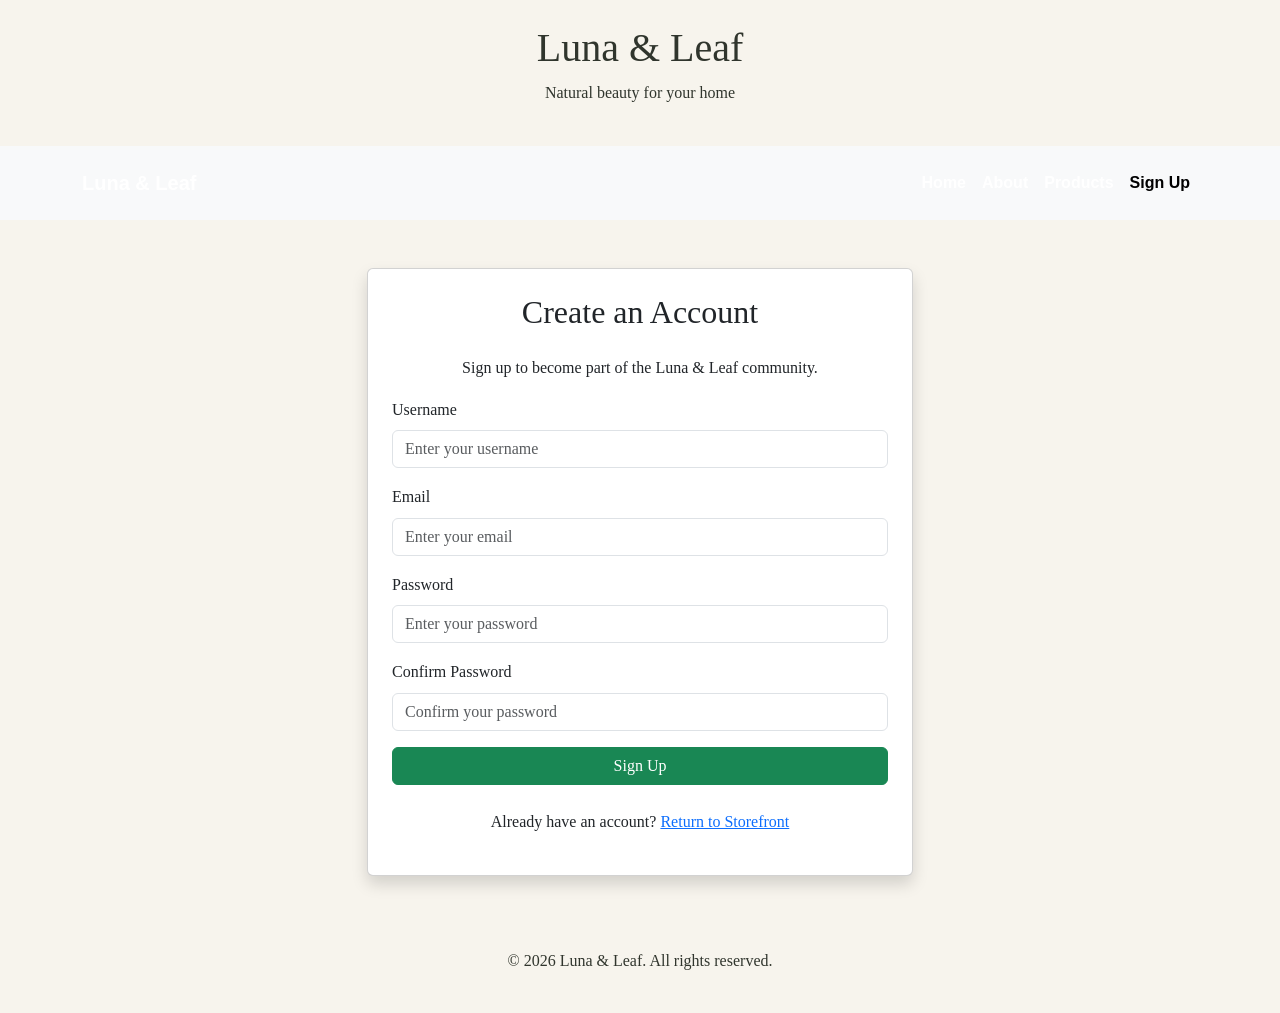
==== signup.html @ a8285897 "Create signup.html" ====
<!DOCTYPE html>
<html lang="en">
<head>
    <meta charset="UTF-8">
    <meta name="viewport" content="width=device-width, initial-scale=1.0">

    <title>Luna & Leaf - Sign Up</title>

    <!-- Bootstrap CSS CDN -->
    <link 
        href="https://cdn.jsdelivr.net/npm/bootstrap@5.3.3/dist/css/bootstrap.min.css" 
        rel="stylesheet"
    >

    <!-- Your Storefront CSS -->
    <link rel="stylesheet" href="styles.css">
</head>

<body>

    <!-- Header -->
    <header class="text-center py-4">
        <h1>Luna & Leaf</h1>
        <p>Natural beauty for your home</p>
    </header>

    <!-- Navigation Bar -->
    <nav class="navbar navbar-expand-lg navbar-light bg-light">
        <div class="container">
            <a class="navbar-brand" href="index.html">Luna & Leaf</a>

            <button 
                class="navbar-toggler" 
                type="button" 
                data-bs-toggle="collapse" 
                data-bs-target="#navbarNav"
            >
                <span class="navbar-toggler-icon"></span>
            </button>

            <div class="collapse navbar-collapse" id="navbarNav">
                <ul class="navbar-nav ms-auto">

                    <li class="nav-item">
                        <a class="nav-link" href="index.html">Home</a>
                    </li>

                    <li class="nav-item">
                        <a class="nav-link" href="index.html#about">About</a>
                    </li>

                    <li class="nav-item">
                        <a class="nav-link" href="index.html#products">Products</a>
                    </li>

                    <li class="nav-item">
                        <a class="nav-link active" href="signup.html">Sign Up</a>
                    </li>

                </ul>
            </div>
        </div>
    </nav>

    <!-- Main Content -->
    <main class="container my-5">

        <div class="row justify-content-center">

            <div class="col-md-8 col-lg-6">

                <div class="card shadow p-4">

                    <h2 class="text-center mb-4">Create an Account</h2>

                    <p class="text-center">
                        Sign up to become part of the Luna & Leaf community.
                    </p>

                    <form>

                        <!-- Username -->
                        <div class="mb-3">
                            <label for="username" class="form-label">
                                Username
                            </label>

                            <input 
                                type="text" 
                                class="form-control" 
                                id="username"
                                name="username"
                                placeholder="Enter your username"
                                required
                            >
                        </div>

                        <!-- Email -->
                        <div class="mb-3">
                            <label for="email" class="form-label">
                                Email
                            </label>

                            <input 
                                type="email" 
                                class="form-control" 
                                id="email"
                                name="email"
                                placeholder="Enter your email"
                                required
                            >
                        </div>

                        <!-- Password -->
                        <div class="mb-3">
                            <label for="password" class="form-label">
                                Password
                            </label>

                            <input 
                                type="password" 
                                class="form-control" 
                                id="password"
                                name="password"
                                placeholder="Enter your password"
                                required
                            >
                        </div>

                        <!-- Confirm Password -->
                        <div class="mb-3">
                            <label for="confirmPassword" class="form-label">
                                Confirm Password
                            </label>

                            <input 
                                type="password" 
                                class="form-control" 
                                id="confirmPassword"
                                name="confirmPassword"
                                placeholder="Confirm your password"
                                required
                            >
                        </div>

                        <!-- Sign Up Button -->
                        <div class="d-grid">
                            <button type="submit" class="btn btn-success">
                                Sign Up
                            </button>
                        </div>

                    </form>

                    <div class="text-center mt-4">
                        <p>
                            Already have an account?
                            <a href="index.html">Return to Storefront</a>
                        </p>
                    </div>

                </div>

            </div>

        </div>

    </main>

    <!-- Footer -->
    <footer class="text-center py-4">
        <p>&copy; 2026 Luna & Leaf. All rights reserved.</p>
    </footer>

    <!-- Bootstrap JavaScript -->
    <script 
        src="https://cdn.jsdelivr.net/npm/bootstrap@5.3.3/dist/js/bootstrap.bundle.min.js">
    </script>

</body>
</html>
---- styles.css ----
/* Luna & Leaf Storefront
   External CSS stylesheet
*/

/* General page styling */
* {
    box-sizing: border-box;
    margin: 0;
    padding: 0;
}

html {
    scroll-behavior: smooth;
}

body {
    font-family: Georgia, "Times New Roman", serif;
    background: #f7f4ed;
    color: #30352d;
    line-height: 1.6;
}

/* Header */
.site-header {
    text-align: center;
    padding: 42px 20px 30px;
    background: #e8e3d5;
}

.logo {
    font-size: 2.6rem;
    font-weight: bold;
    color: #4f5b45;
}

.site-header p {
    margin-top: 6px;
    font-family: Arial, Helvetica, sans-serif;
    font-size: 0.95rem;
}

/* Navigation bar */
.navbar {
    display: flex;
    justify-content: center;
    gap: 35px;
    padding: 16px;
    background: #30352d;
}

.navbar a {
    color: white;
    text-decoration: none;
    font-family: Arial, Helvetica, sans-serif;
    font-weight: bold;
}

.navbar a:hover {
    color: #d9cdb8;
}

/* Hero */
.hero {
    min-height: 440px;
    display: flex;
    align-items: center;
    justify-content: center;
    text-align: center;
    padding: 60px 20px;
    background:
        linear-gradient(rgba(247, 244, 237, 0.78), rgba(247, 244, 237, 0.78)),
        url("https://images.unsplash.com/photo-1497250681960-ef046c08a56e?auto=format&fit=crop&w=1600&q=80")
        center/cover;
}

.hero h1 {
    font-size: clamp(2.4rem, 6vw, 4.5rem);
    color: #3f4a39;
    margin-bottom: 18px;
}

.hero p {
    font-family: Arial, Helvetica, sans-serif;
}

.button {
    display: inline-block;
    padding: 13px 25px;
    border-radius: 4px;
    text-decoration: none;
    font-family: Arial, Helvetica, sans-serif;
    font-weight: bold;
    transition: transform 0.2s ease;
}

.button:hover {
    transform: translateY(-2px);
}

/* Product section */
.products {
    max-width: 1100px;
    margin: auto;
    padding: 70px 20px;
    text-align: center;
}

.products h2,
.about h2 {
    font-size: 2rem;
    margin-bottom: 35px;
    color: #4f5b45;
}

.product-grid {
    display: grid;
    grid-template-columns: repeat(3, 1fr);
    gap: 28px;
}

.product-card {
    background: white;
    border-radius: 10px;
    overflow: hidden;
    box-shadow: 0 4px 16px rgba(48, 53, 45, 0.12);
    text-align: left;
    transition: transform 0.25s ease;
}

.product-card:hover {
    transform: translateY(-5px);
}

.product-card img {
    width: 100%;
    height: 240px;
    object-fit: cover;
    display: block;
}

.product-info {
    padding: 22px;
}

.product-info h3 {
    color: #4f5b45;
    margin-bottom: 8px;
    font-size: 1.3rem;
}

.product-info p {
    font-family: Arial, Helvetica, sans-serif;
    font-size: 0.92rem;
    color: #62665e;
    margin-bottom: 15px;
}

.price {
    font-family: Arial, Helvetica, sans-serif;
    font-weight: bold;
}

/* About */
.about {
    padding: 65px 20px;
    text-align: center;
    background: #e8e3d5;
}

.about p {
    max-width: 700px;
    margin: auto;
    font-family: Arial, Helvetica, sans-serif;
}

/* Footer */
.site-footer {
    padding: 28px 20px;
    text-align: center;
    background: #30352d;
    color: white;
    font-family: Arial, Helvetica, sans-serif;
    font-size: 0.85rem;
}

.site-footer p + p {
    margin-top: 5px;
}

/* Responsive design */
@media (max-width: 750px) {
    .product-grid {
        grid-template-columns: 1fr;
    }

    .navbar {
        gap: 18px;
        flex-wrap: wrap;
    }

    .logo {
        font-size: 2.1rem;
    }
}
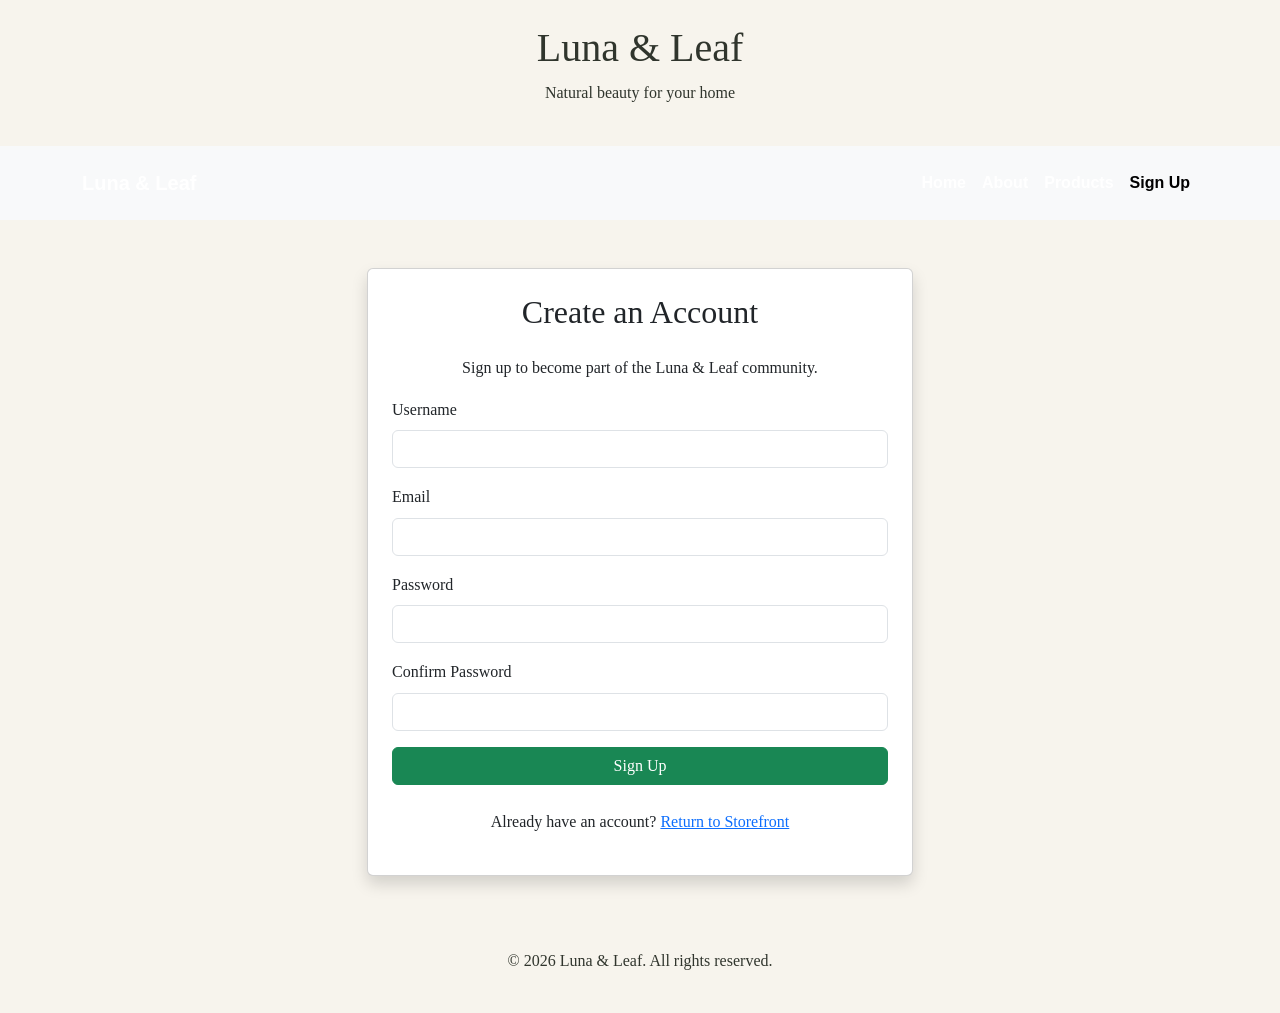
==== commit 9ec3afe6: "Update signup.html" ====
--- a/signup.html
+++ b/signup.html
@@ -15,6 +15,8 @@
     <!-- Your Storefront CSS -->
     <link rel="stylesheet" href="styles.css">
 </head>
+    
+</script>
 
 <body>
 
@@ -85,14 +87,8 @@
                                 Username
                             </label>
 
-                            <input 
-                                type="text" 
-                                class="form-control" 
-                                id="username"
-                                name="username"
-                                placeholder="Enter your username"
-                                required
-                            >
+                            <input type="text" class="form-control" id="username" onfocusout="validate(this)">
+
                         </div>
 
                         <!-- Email -->
@@ -101,14 +97,8 @@
                                 Email
                             </label>
 
-                            <input 
-                                type="email" 
-                                class="form-control" 
-                                id="email"
-                                name="email"
-                                placeholder="Enter your email"
-                                required
-                            >
+                            <input type="text" class="form-control" id="username" onfocusout="validate(this)">
+
                         </div>
 
                         <!-- Password -->
@@ -117,14 +107,8 @@
                                 Password
                             </label>
 
-                            <input 
-                                type="password" 
-                                class="form-control" 
-                                id="password"
-                                name="password"
-                                placeholder="Enter your password"
-                                required
-                            >
+                            <input type="text" class="form-control" id="username" onfocusout="validate(this)">
+
                         </div>
 
                         <!-- Confirm Password -->
@@ -133,21 +117,14 @@
                                 Confirm Password
                             </label>
 
-                            <input 
-                                type="password" 
-                                class="form-control" 
-                                id="confirmPassword"
-                                name="confirmPassword"
-                                placeholder="Confirm your password"
-                                required
-                            >
+                            <input type="text" class="form-control" id="username" onfocusout="validate(this)">
+
                         </div>
 
                         <!-- Sign Up Button -->
                         <div class="d-grid">
-                            <button type="submit" class="btn btn-success">
-                                Sign Up
-                            </button>
+                            <button type="button" class="btn btn-success w-100" onclick="submitForm()">Sign Up</button>
+
                         </div>
 
                     </form>
@@ -176,6 +153,49 @@
     <script 
         src="https://cdn.jsdelivr.net/npm/bootstrap@5.3.3/dist/js/bootstrap.bundle.min.js">
     </script>
-
+<script>
+    function validate(obj) {
+        obj.classList.remove("error");
+
+        if (obj.value.trim() === "") {
+            obj.classList.add("error");
+            return false;
+        }
+
+        if (obj.id === "email") {
+            let emailPattern = /^[^\s@]+@[^\s@]+\.[^\s@]+$/;
+            if (!emailPattern.test(obj.value)) {
+                obj.classList.add("error");
+                return false;
+            }
+        }
+
+        if (obj.id === "confirmPassword") {
+            let pw = document.getElementById("password").value;
+            if (obj.value !== pw) {
+                obj.classList.add("error");
+                return false;
+            }
+        }
+
+        return true;
+    }
+
+    function submitForm() {
+        let fields = ["username", "email", "password", "confirmPassword"];
+        let valid = true;
+
+        fields.forEach(id => {
+            let field = document.getElementById(id);
+            if (!validate(field)) valid = false;
+        });
+
+        if (valid) {
+            alert("Form submitted successfully!");
+        } else {
+            alert("Please correct the highlighted fields.");
+        }
+    }
+</script>
 </body>
 </html>
--- a/styles.css
+++ b/styles.css
@@ -187,6 +187,10 @@
     margin-top: 5px;
 }
 
+.error {
+    border-color: red !important;
+    color: red !important;
+}
 /* Responsive design */
 @media (max-width: 750px) {
     .product-grid {
@@ -198,6 +202,7 @@
         flex-wrap: wrap;
     }
 
+
     .logo {
         font-size: 2.1rem;
     }
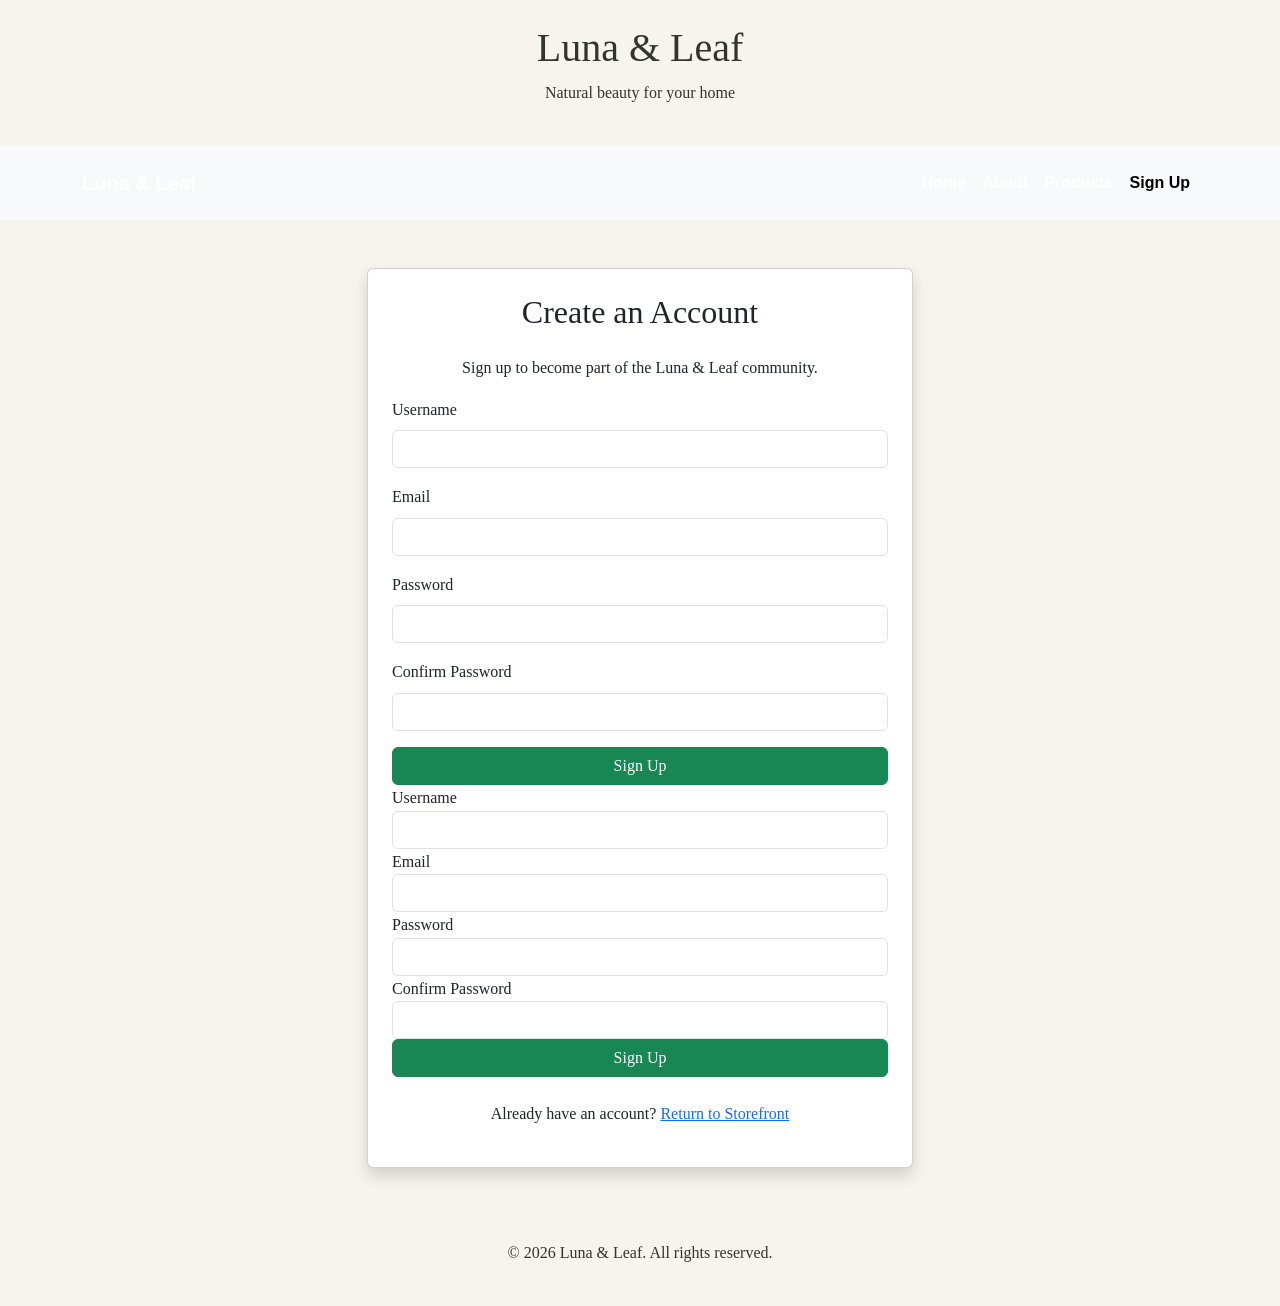
==== commit 00c41b31: "Update signup.html" ====
--- a/signup.html
+++ b/signup.html
@@ -97,7 +97,7 @@
                                 Email
                             </label>
 
-                            <input type="text" class="form-control" id="username" onfocusout="validate(this)">
+                            <input type="text" class="form-control" id="email" onfocusout="validate(this)">
 
                         </div>
 
@@ -107,7 +107,7 @@
                                 Password
                             </label>
 
-                            <input type="text" class="form-control" id="username" onfocusout="validate(this)">
+                            <input type="text" class="form-control" id="password" onfocusout="validate(this)">
 
                         </div>
 
@@ -117,7 +117,7 @@
                                 Confirm Password
                             </label>
 
-                            <input type="text" class="form-control" id="username" onfocusout="validate(this)">
+                            <input type="text" class="form-control" id="confirmpassword" onfocusout="validate(this)">
 
                         </div>
 
@@ -128,6 +128,24 @@
                         </div>
 
                     </form>
+                    <form id="signupForm">
+
+    <label>Username</label>
+    <input type="text" id="username" class="form-control" onfocusout="validate(this)">
+
+    <label>Email</label>
+    <input type="text" id="email" class="form-control" onfocusout="validate(this)">
+
+    <label>Password</label>
+    <input type="password" id="password" class="form-control" onfocusout="validate(this)">
+
+    <label>Confirm Password</label>
+    <input type="password" id="confirmPassword" class="form-control" onfocusout="validate(this)">
+
+    <button type="button" class="btn btn-success w-100" onclick="submitForm()">Sign Up</button>
+
+</form>
+
 
                     <div class="text-center mt-4">
                         <p>
@@ -152,8 +170,7 @@
     <!-- Bootstrap JavaScript -->
     <script 
         src="https://cdn.jsdelivr.net/npm/bootstrap@5.3.3/dist/js/bootstrap.bundle.min.js">
-    </script>
-<script>
+    </script><script>
     function validate(obj) {
         obj.classList.remove("error");
 
@@ -197,5 +214,6 @@
         }
     }
 </script>
+
 </body>
 </html>
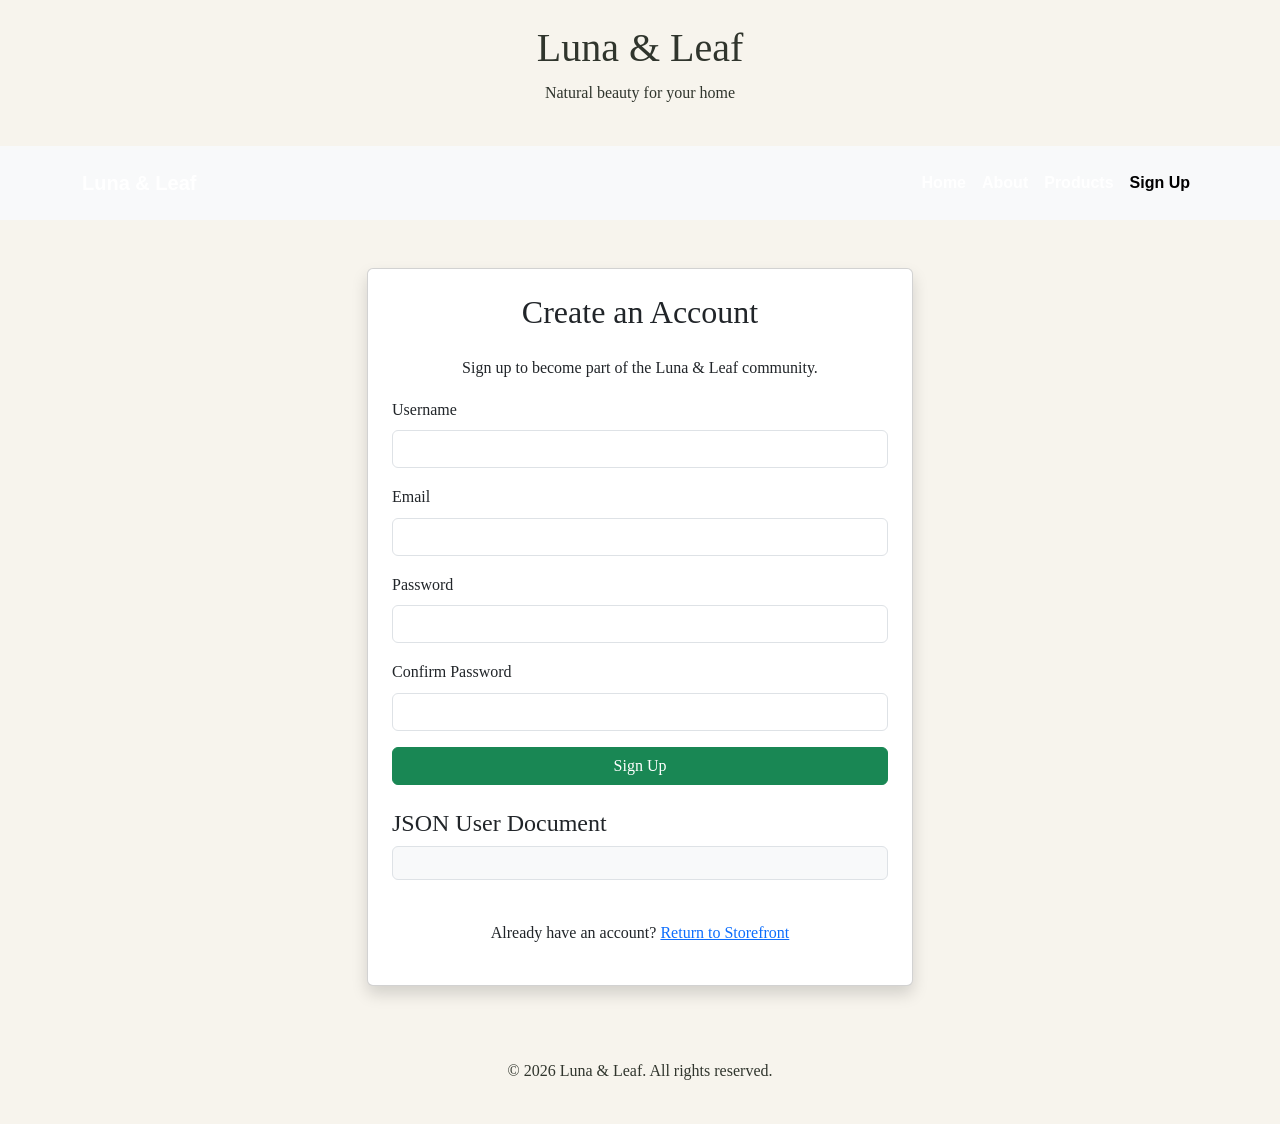
==== commit cd4233c6: "Update signup.html" ====
--- a/signup.html
+++ b/signup.html
@@ -3,20 +3,15 @@
 <head>
     <meta charset="UTF-8">
     <meta name="viewport" content="width=device-width, initial-scale=1.0">
-
     <title>Luna & Leaf - Sign Up</title>
 
-    <!-- Bootstrap CSS CDN -->
-    <link 
-        href="https://cdn.jsdelivr.net/npm/bootstrap@5.3.3/dist/css/bootstrap.min.css" 
-        rel="stylesheet"
-    >
-
-    <!-- Your Storefront CSS -->
+    <!-- Bootstrap CSS -->
+    <link
+        href="https://cdn.jsdelivr.net/npm/bootstrap@5.3.3/dist/css/bootstrap.min.css"
+        rel="stylesheet">
+
     <link rel="stylesheet" href="styles.css">
 </head>
-    
-</script>
 
 <body>
 
@@ -26,41 +21,53 @@
         <p>Natural beauty for your home</p>
     </header>
 
-    <!-- Navigation Bar -->
+    <!-- Navigation -->
     <nav class="navbar navbar-expand-lg navbar-light bg-light">
         <div class="container">
-            <a class="navbar-brand" href="index.html">Luna & Leaf</a>
-
-            <button 
-                class="navbar-toggler" 
-                type="button" 
-                data-bs-toggle="collapse" 
-                data-bs-target="#navbarNav"
-            >
+
+            <a class="navbar-brand" href="index.html">
+                Luna & Leaf
+            </a>
+
+            <button class="navbar-toggler"
+                    type="button"
+                    data-bs-toggle="collapse"
+                    data-bs-target="#navbarNav">
                 <span class="navbar-toggler-icon"></span>
             </button>
 
             <div class="collapse navbar-collapse" id="navbarNav">
+
                 <ul class="navbar-nav ms-auto">
 
                     <li class="nav-item">
-                        <a class="nav-link" href="index.html">Home</a>
-                    </li>
-
-                    <li class="nav-item">
-                        <a class="nav-link" href="index.html#about">About</a>
-                    </li>
-
-                    <li class="nav-item">
-                        <a class="nav-link" href="index.html#products">Products</a>
-                    </li>
-
-                    <li class="nav-item">
-                        <a class="nav-link active" href="signup.html">Sign Up</a>
+                        <a class="nav-link" href="index.html">
+                            Home
+                        </a>
+                    </li>
+
+                    <li class="nav-item">
+                        <a class="nav-link" href="index.html#about">
+                            About
+                        </a>
+                    </li>
+
+                    <li class="nav-item">
+                        <a class="nav-link" href="index.html#products">
+                            Products
+                        </a>
+                    </li>
+
+                    <li class="nav-item">
+                        <a class="nav-link active" href="signup.html">
+                            Sign Up
+                        </a>
                     </li>
 
                 </ul>
+
             </div>
+
         </div>
     </nav>
 
@@ -73,84 +80,84 @@
 
                 <div class="card shadow p-4">
 
-                    <h2 class="text-center mb-4">Create an Account</h2>
+                    <h2 class="text-center mb-4">
+                        Create an Account
+                    </h2>
 
                     <p class="text-center">
                         Sign up to become part of the Luna & Leaf community.
                     </p>
 
-                    <form>
-
-                        <!-- Username -->
+                    <form id="signupForm">
+
                         <div class="mb-3">
                             <label for="username" class="form-label">
                                 Username
                             </label>
 
-                            <input type="text" class="form-control" id="username" onfocusout="validate(this)">
-
-                        </div>
-
-                        <!-- Email -->
+                            <input type="text"
+                                   class="form-control"
+                                   id="username"
+                                   onfocusout="validate(this)">
+                        </div>
+
                         <div class="mb-3">
                             <label for="email" class="form-label">
                                 Email
                             </label>
 
-                            <input type="text" class="form-control" id="email" onfocusout="validate(this)">
-
-                        </div>
-
-                        <!-- Password -->
+                            <input type="text"
+                                   class="form-control"
+                                   id="email"
+                                   onfocusout="validate(this)">
+                        </div>
+
                         <div class="mb-3">
                             <label for="password" class="form-label">
                                 Password
                             </label>
 
-                            <input type="text" class="form-control" id="password" onfocusout="validate(this)">
-
-                        </div>
-
-                        <!-- Confirm Password -->
+                            <input type="password"
+                                   class="form-control"
+                                   id="password"
+                                   onfocusout="validate(this)">
+                        </div>
+
                         <div class="mb-3">
                             <label for="confirmPassword" class="form-label">
                                 Confirm Password
                             </label>
 
-                            <input type="text" class="form-control" id="confirmpassword" onfocusout="validate(this)">
-
-                        </div>
-
-                        <!-- Sign Up Button -->
+                            <input type="password"
+                                   class="form-control"
+                                   id="confirmPassword"
+                                   onfocusout="validate(this)">
+                        </div>
+
                         <div class="d-grid">
-                            <button type="button" class="btn btn-success w-100" onclick="submitForm()">Sign Up</button>
-
+                            <button type="button"
+                                    class="btn btn-success"
+                                    onclick="submitForm()">
+                                Sign Up
+                            </button>
+                        </div>
+
+                        <div class="mt-4">
+                            <h4>JSON User Document</h4>
+
+                            <pre id="jsonOutput"
+                                 class="bg-light p-3 border rounded"></pre>
                         </div>
 
                     </form>
-                    <form id="signupForm">
-
-    <label>Username</label>
-    <input type="text" id="username" class="form-control" onfocusout="validate(this)">
-
-    <label>Email</label>
-    <input type="text" id="email" class="form-control" onfocusout="validate(this)">
-
-    <label>Password</label>
-    <input type="password" id="password" class="form-control" onfocusout="validate(this)">
-
-    <label>Confirm Password</label>
-    <input type="password" id="confirmPassword" class="form-control" onfocusout="validate(this)">
-
-    <button type="button" class="btn btn-success w-100" onclick="submitForm()">Sign Up</button>
-
-</form>
-
 
                     <div class="text-center mt-4">
                         <p>
                             Already have an account?
-                            <a href="index.html">Return to Storefront</a>
+
+                            <a href="index.html">
+                                Return to Storefront
+                            </a>
                         </p>
                     </div>
 
@@ -167,53 +174,92 @@
         <p>&copy; 2026 Luna & Leaf. All rights reserved.</p>
     </footer>
 
-    <!-- Bootstrap JavaScript -->
-    <script 
-        src="https://cdn.jsdelivr.net/npm/bootstrap@5.3.3/dist/js/bootstrap.bundle.min.js">
-    </script><script>
-    function validate(obj) {
-        obj.classList.remove("error");
-
-        if (obj.value.trim() === "") {
-            obj.classList.add("error");
-            return false;
-        }
-
-        if (obj.id === "email") {
-            let emailPattern = /^[^\s@]+@[^\s@]+\.[^\s@]+$/;
-            if (!emailPattern.test(obj.value)) {
+    <!-- Bootstrap JS -->
+    <script src="https://cdn.jsdelivr.net/npm/bootstrap@5.3.3/dist/js/bootstrap.bundle.min.js"></script>
+
+    <script>
+
+        function validate(obj) {
+
+            obj.classList.remove("error");
+
+            if (obj.value.trim() === "") {
                 obj.classList.add("error");
                 return false;
             }
+
+            if (obj.id === "email") {
+
+                let emailPattern =
+                    /^[^\s@]+@[^\s@]+\.[^\s@]+$/;
+
+                if (!emailPattern.test(obj.value)) {
+                    obj.classList.add("error");
+                    return false;
+                }
+            }
+
+            if (obj.id === "confirmPassword") {
+
+                let pw =
+                    document.getElementById("password").value;
+
+                if (obj.value !== pw) {
+                    obj.classList.add("error");
+                    return false;
+                }
+            }
+
+            return true;
         }
 
-        if (obj.id === "confirmPassword") {
-            let pw = document.getElementById("password").value;
-            if (obj.value !== pw) {
-                obj.classList.add("error");
-                return false;
+        function submitForm() {
+
+            let fields =
+                ["username", "email", "password", "confirmPassword"];
+
+            let valid = true;
+
+            fields.forEach(id => {
+
+                let field =
+                    document.getElementById(id);
+
+                if (!validate(field)) {
+                    valid = false;
+                }
+
+            });
+
+            if (valid) {
+
+                const shopper = {
+                    username:
+                        document.getElementById("username").value,
+
+                    email:
+                        document.getElementById("email").value,
+
+                    password:
+                        document.getElementById("password").value,
+
+                    confirmPassword:
+                        document.getElementById("confirmPassword").value
+                };
+
+                document.getElementById("jsonOutput").textContent =
+                    JSON.stringify(shopper, null, 4);
+
+            } else {
+
+                alert(
+                    "Please correct the highlighted fields."
+                );
+
             }
         }
 
-        return true;
-    }
-
-    function submitForm() {
-        let fields = ["username", "email", "password", "confirmPassword"];
-        let valid = true;
-
-        fields.forEach(id => {
-            let field = document.getElementById(id);
-            if (!validate(field)) valid = false;
-        });
-
-        if (valid) {
-            alert("Form submitted successfully!");
-        } else {
-            alert("Please correct the highlighted fields.");
-        }
-    }
-</script>
+    </script>
 
 </body>
 </html>
